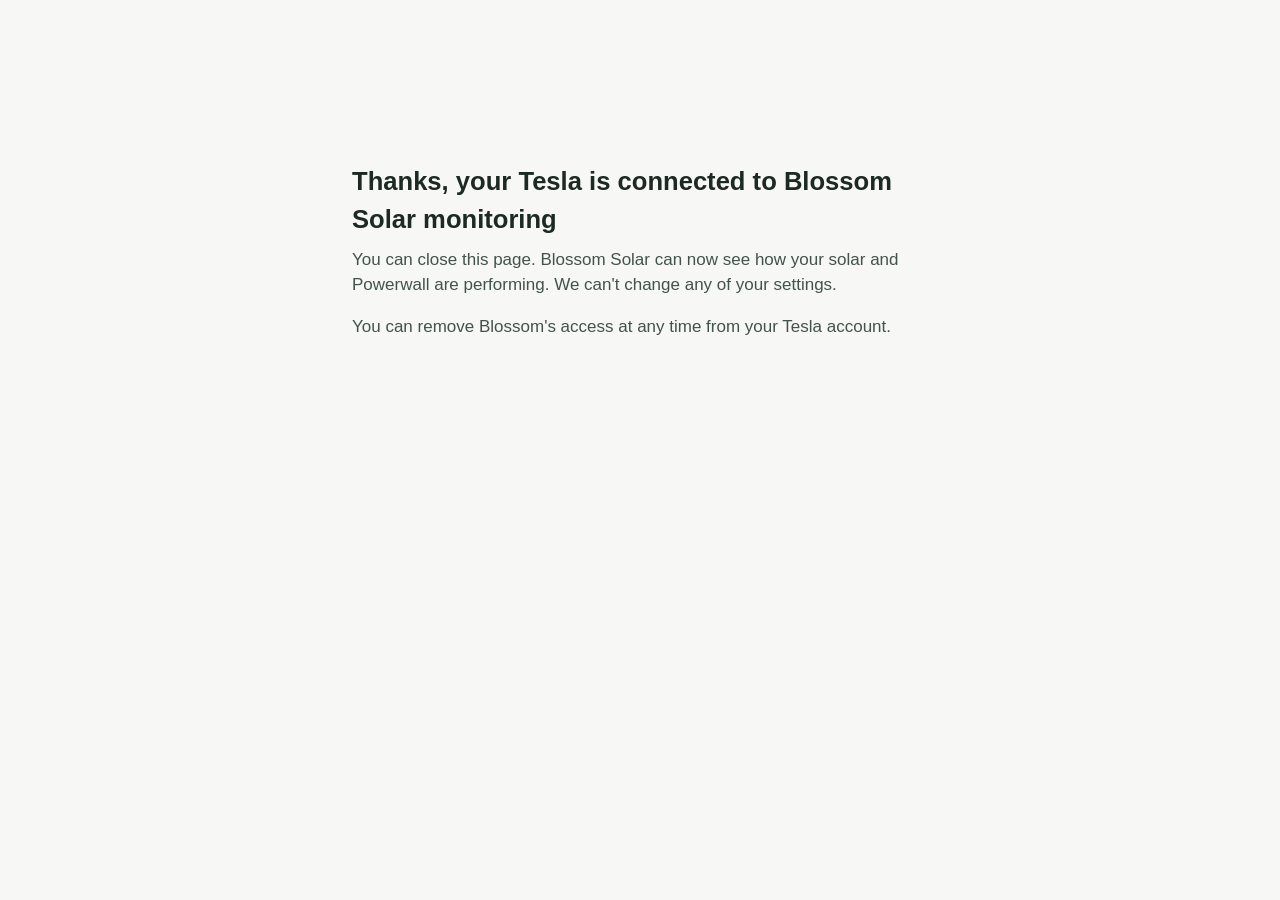
==== tesla/callback/index.html @ 83064475 "Monitoring site: landing page, Tesla callback page, Tesla public key Co-Authored-By: Claude Opus 5.5" ====
<!doctype html>
<html lang="en">
<head>
<meta charset="utf-8">
<meta name="viewport" content="width=device-width, initial-scale=1">
<meta name="referrer" content="no-referrer">
<meta name="robots" content="noindex">
<title>Tesla connected | Blossom Solar Monitoring</title>
<style>
  body { margin: 0; font: 17px/1.5 -apple-system, BlinkMacSystemFont, "Segoe UI", Roboto, sans-serif; color: #1d2a24; background: #f7f8f5; }
  main { max-width: 36rem; margin: 18vh auto 0; padding: 0 20px; }
  h1 { font-size: 1.6rem; margin: 0 0 .5rem; }
  p { margin: 0 0 1rem; color: #43524a; }
</style>
</head>
<body>
<main>
  <h1>Thanks, your Tesla is connected to Blossom Solar monitoring</h1>
  <p>You can close this page. Blossom Solar can now see how your solar and Powerwall are performing. We can't change any of your settings.</p>
  <p>You can remove Blossom's access at any time from your Tesla account.</p>
</main>
</body>
</html>
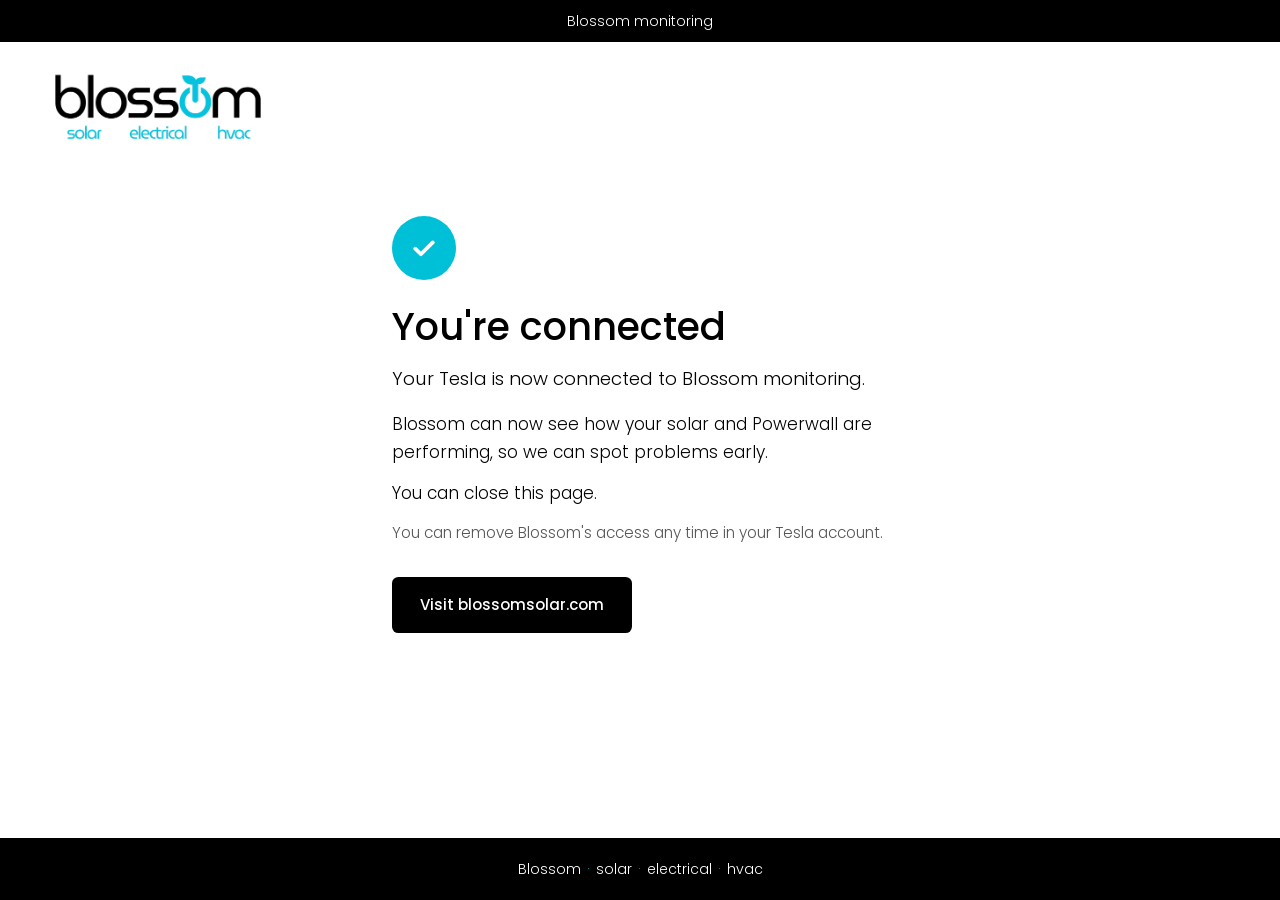
==== commit 7cace5ad: "Restyle the landing and Tesla callback pages: Blossom logo, Poppins, shared stylesheet The callback " ====
--- a/tesla/callback/index.html
+++ b/tesla/callback/index.html
@@ -3,21 +3,54 @@
 <head>
 <meta charset="utf-8">
 <meta name="viewport" content="width=device-width, initial-scale=1">
-<meta name="referrer" content="no-referrer">
 <meta name="robots" content="noindex">
-<title>Tesla connected | Blossom Solar Monitoring</title>
-<style>
-  body { margin: 0; font: 17px/1.5 -apple-system, BlinkMacSystemFont, "Segoe UI", Roboto, sans-serif; color: #1d2a24; background: #f7f8f5; }
-  main { max-width: 36rem; margin: 18vh auto 0; padding: 0 20px; }
-  h1 { font-size: 1.6rem; margin: 0 0 .5rem; }
-  p { margin: 0 0 1rem; color: #43524a; }
-</style>
+<title>Tesla connected | Blossom</title>
+<link rel="preload" href="../../assets/fonts/poppins-300.woff2" as="font" type="font/woff2" crossorigin>
+<link rel="preload" href="../../assets/fonts/poppins-500.woff2" as="font" type="font/woff2" crossorigin>
+<link rel="stylesheet" href="../../assets/site.css">
 </head>
 <body>
+<div class="bar">Blossom monitoring</div>
+<header><a href="https://www.blossomsolar.com"><img src="../../assets/blossom-logo.png" alt="Blossom: solar, electrical, hvac" width="1000" height="334"></a></header>
+
 <main>
-  <h1>Thanks, your Tesla is connected to Blossom Solar monitoring</h1>
-  <p>You can close this page. Blossom Solar can now see how your solar and Powerwall are performing. We can't change any of your settings.</p>
-  <p>You can remove Blossom's access at any time from your Tesla account.</p>
+  <section class="state" id="ok">
+    <div class="mark ok" aria-hidden="true">
+      <svg viewBox="0 0 24 24" fill="none" stroke="#fff" stroke-width="3" stroke-linecap="round" stroke-linejoin="round"><path d="M5 12.5l4.5 4.5L19 7.5"/></svg>
+    </div>
+    <h1>You're connected</h1>
+    <p class="lead">Your Tesla is now connected to Blossom monitoring.</p>
+    <p>Blossom can now see how your solar and Powerwall are performing, so we can spot problems early.</p>
+    <p>You can close this page.</p>
+    <p class="muted">You can remove Blossom's access any time in your Tesla account.</p>
+  </section>
+
+  <section class="state" id="no" hidden>
+    <div class="mark no" aria-hidden="true">
+      <svg viewBox="0 0 24 24" fill="none" stroke="#000" stroke-width="3" stroke-linecap="round"><path d="M7 7l10 10M17 7L7 17"/></svg>
+    </div>
+    <h1>Not connected</h1>
+    <p class="lead">No changes were made to your Tesla account.</p>
+    <p>If this was a mistake, contact Blossom and we'll send you a new link.</p>
+  </section>
+
+  <a class="btn" href="https://www.blossomsolar.com">Visit blossomsolar.com</a>
 </main>
+
+<footer>Blossom<span class="dot">·</span>solar<span class="dot">·</span>electrical<span class="dot">·</span>hvac</footer>
+
+<script>
+  // Tesla sends ?error=... when the homeowner declines. The one-time ?code is never read,
+  // shown or sent anywhere by this page; it is stripped from the address bar immediately.
+  (function () {
+    var q = new URLSearchParams(location.search);
+    if (q.has("error")) {
+      document.getElementById("ok").hidden = true;
+      document.getElementById("no").hidden = false;
+      document.title = "Not connected | Blossom";
+    }
+    if (location.search) history.replaceState(null, "", location.pathname);
+  })();
+</script>
 </body>
 </html>
--- a/assets/site.css
+++ b/assets/site.css
@@ -0,0 +1,91 @@
+/* Blossom monitoring site. Matches blossomsolar.com: Poppins, black on white,
+   cyan (#00c0d8) only as the brand accent from the logo mark. */
+@font-face { font-family: "Poppins"; font-weight: 300; font-style: normal; font-display: swap; src: url("fonts/poppins-300.woff2") format("woff2"); }
+@font-face { font-family: "Poppins"; font-weight: 500; font-style: normal; font-display: swap; src: url("fonts/poppins-500.woff2") format("woff2"); }
+
+:root {
+  --ink: #000;
+  --muted: #555;
+  --line: #e6e6e6;
+  --paper: #fff;
+  --cyan: #00c0d8;
+  --radius: 6.4px;
+}
+
+* { box-sizing: border-box; }
+html, body { margin: 0; }
+body {
+  min-height: 100vh;
+  display: flex;
+  flex-direction: column;
+  background: var(--paper);
+  color: var(--ink);
+  font: 300 17px/1.6 "Poppins", system-ui, -apple-system, "Segoe UI", sans-serif;
+  -webkit-font-smoothing: antialiased;
+}
+
+.bar {
+  background: #000;
+  color: #fff;
+  text-align: center;
+  font-size: 14px;
+  padding: 10px 16px;
+}
+
+header { padding: 22px 24px 0; }
+header img { display: block; width: 190px; height: auto; }
+
+main {
+  flex: 1;
+  width: 100%;
+  max-width: 34rem;
+  margin: 0 auto;
+  padding: 48px 24px 56px;
+}
+
+.mark {
+  width: 64px; height: 64px;
+  border-radius: 50%;
+  display: grid; place-items: center;
+  margin-bottom: 24px;
+}
+.mark svg { width: 30px; height: 30px; }
+.mark.ok { background: var(--cyan); }
+.mark.no { background: #f1f1f1; }
+
+h1 { font-weight: 500; font-size: 2rem; line-height: 1.2; margin: 0 0 14px; }
+.lead { font-size: 1.15rem; margin: 0 0 18px; }
+p { margin: 0 0 14px; }
+.muted { color: var(--muted); font-size: 0.95rem; }
+
+.btn {
+  display: inline-block;
+  margin-top: 18px;
+  background: #000;
+  color: #fff;
+  font-weight: 500;
+  font-size: 15px;
+  text-decoration: none;
+  padding: 16px 28px;
+  border-radius: var(--radius);
+}
+.btn:hover { background: #222; }
+
+.state[hidden] { display: none; }
+
+footer {
+  background: #000;
+  color: #fff;
+  font-size: 14px;
+  padding: 20px 24px;
+  text-align: center;
+}
+footer a { color: #fff; }
+footer .dot { color: var(--cyan); padding: 0 6px; }
+
+@media (min-width: 720px) {
+  header { padding: 28px 48px 0; }
+  header img { width: 220px; }
+  main { padding-top: 72px; }
+  h1 { font-size: 2.4rem; }
+}
